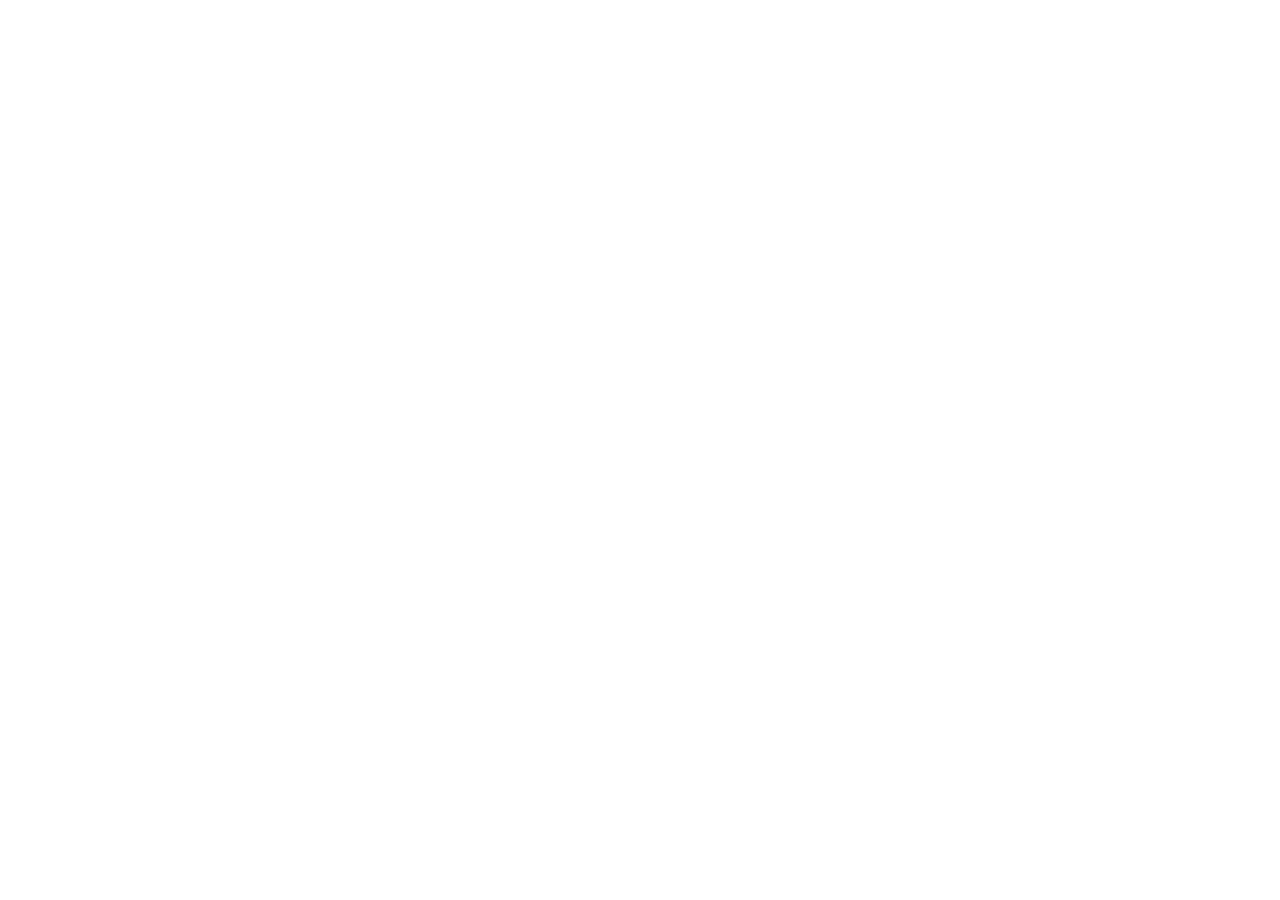
==== index.html @ c27d7984 "Initialize independent Site E repository with public page" ====
<!doctype html><html lang="ja"><head><meta charset="UTF-8"><meta name="viewport" content="width=device-width,initial-scale=1"><meta name="theme-color" content="#ffffff"><title>フレカ置き場 - 塩</title><link rel="stylesheet" href="assets/style.css?v=site-e-initial-20261123"></head><body data-page="view"><div id="app"></div><script src="assets/config.js?v=site-e-header-name-20261123"></script><script src="assets/core.js?v=site-e-initial-20261123"></script><script src="assets/view.js?v=site-e-initial-20261123"></script></body></html>
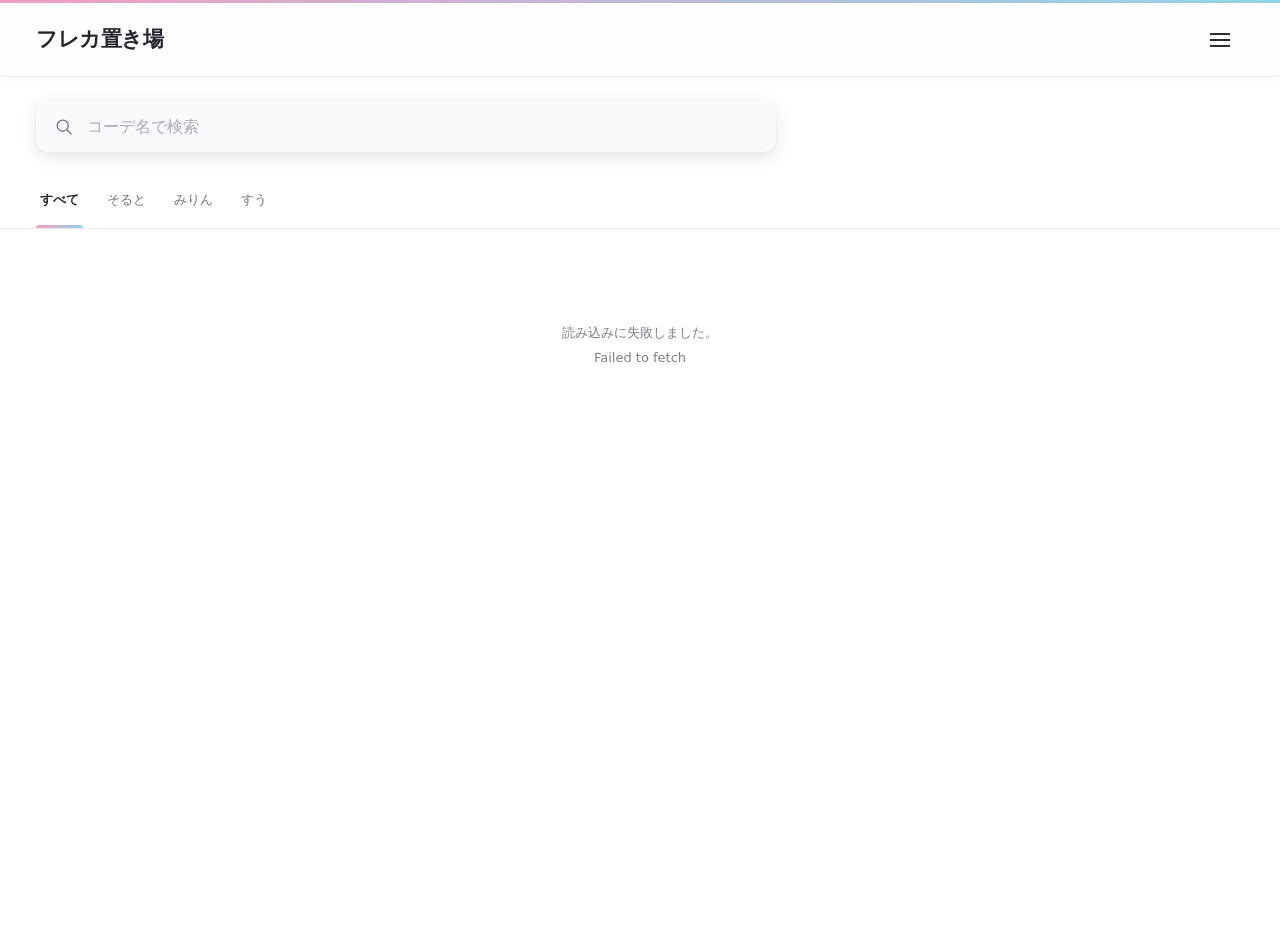
==== commit f632b8fc: "Refresh Site E shared image URL code on public page" ====
--- a/index.html
+++ b/index.html
@@ -1 +1 @@
-<!doctype html><html lang="ja"><head><meta charset="UTF-8"><meta name="viewport" content="width=device-width,initial-scale=1"><meta name="theme-color" content="#ffffff"><title>フレカ置き場 - 塩</title><link rel="stylesheet" href="assets/style.css?v=site-e-initial-20261123"></head><body data-page="view"><div id="app"></div><script src="assets/config.js?v=site-e-header-name-20261123"></script><script src="assets/core.js?v=site-e-initial-20261123"></script><script src="assets/view.js?v=site-e-initial-20261123"></script></body></html>+<!doctype html><html lang="ja"><head><meta charset="UTF-8"><meta name="viewport" content="width=device-width,initial-scale=1"><meta name="theme-color" content="#ffffff"><title>フレカ置き場 - 塩</title><link rel="stylesheet" href="assets/style.css?v=site-e-initial-20261123"></head><body data-page="view"><div id="app"></div><script src="assets/config.js?v=site-e-header-name-20261123"></script><script src="assets/core.js?v=site-e-drive-thumbnail-fix-20261123"></script><script src="assets/view.js?v=site-e-initial-20261123"></script></body></html>
--- a/assets/style.css
+++ b/assets/style.css
@@ -0,0 +1,975 @@
+/*
+ * Site D — 4.11B / Material-inspired minimal layout
+ * A alternative remains entirely separate as v4.10.
+ * The same JS, data contracts, page routes, and accessibility semantics are retained.
+ * Design principle: whitespace first, lines only when needed, accent only as state.
+ */
+@property --theme-color { syntax: '<color>'; inherits: true; initial-value: #eaa1bf; }
+:root {
+  --theme-background: #eaa1bf;
+  --old-theme-background: #eaa1bf;
+  --theme-color: #eaa1bf;
+  --theme-on: #171717;
+  --theme-soft: rgba(234,161,191,.13);
+  --theme-line: rgba(234,161,191,.35);
+  --txt: #25232b;
+  --muted: #77747f;
+  --quiet: #9895a0;
+  --line: #eeebf1;
+  --line-strong: #ddd9e2;
+  --bg: #faf9fc;
+  --surface: #ffffff;
+  --surface-soft: #f3f1f6;
+  --surface-active: #f0ecf5;
+  --danger: #b04452;
+  --radius-small: 8px;
+  --radius-medium: 12px;
+  --radius-dialog: 24px;
+  --ease: cubic-bezier(.2,.75,.25,1);
+}
+* { box-sizing: border-box; }
+html { scroll-behavior: smooth; }
+body {
+  margin: 0;
+  min-width: 320px;
+  background: var(--surface);
+  color: var(--txt);
+  font: 14px/1.6 'Noto Sans JP','Hiragino Kaku Gothic ProN', 'Yu Gothic', system-ui, sans-serif;
+  font-weight: 400;
+  -webkit-font-smoothing: antialiased;
+}
+body[data-page="view"] { padding-bottom: 32px; }
+button,input,textarea,select { font: inherit; }
+button { cursor: pointer; -webkit-tap-highlight-color: transparent; }
+button:disabled { opacity: .38; cursor: default; }
+button:focus-visible, input:focus-visible, select:focus-visible, textarea:focus-visible, a:focus-visible, .ownership-option:focus-within {
+  outline: 2px solid #6b5b81; outline-offset: 3px;
+}
+a { color: inherit; }
+svg { width: 20px; height: 20px; fill: none; stroke: currentColor; stroke-width: 1.7; stroke-linecap: round; stroke-linejoin: round; }
+.hidden { display: none !important; }
+#app { min-height: 100dvh; }
+
+/* 1 — Top app bar: flat surface, small dynamic theme rule (no decorations). */
+.app-header { position: sticky; top: 0; z-index: 30; background: var(--surface); }
+.title-bar { position: relative; isolation: isolate; background: var(--surface); color: var(--txt); }
+.title-bar::after { content: ''; position: absolute; top: 0; left: 0; right: 0; height: 4px; background: var(--theme-background); z-index: 1; }
+.title-bar::before { content:''; position:absolute; inset: 0 0 auto; height: 4px; z-index:2; pointer-events:none; background:var(--old-theme-background); opacity: 0; }
+.theme-changing .title-bar::before { animation: b-accent-crossfade 700ms ease both; }
+@keyframes b-accent-crossfade { from { opacity: 1; } to { opacity: 0; } }
+.header-inner { max-width: 1440px; min-height: 76px; margin: auto; padding: 12px 36px 9px; display: flex; align-items: center; justify-content: space-between; gap: 16px; }
+.app-title { font-size: 21px; font-weight: 700; letter-spacing: -.025em; color: #27232c; }
+.header-actions,.view-header-actions { display:flex; align-items:center; gap:14px; }
+.header-date { color:var(--muted); white-space:nowrap; font-size: 11px; letter-spacing: .02em; }
+.hamburger { width: 48px; height: 48px; display:flex; flex-direction:column; align-items:center; justify-content:center; gap:5px; border:0; background:transparent; color:#302c36; padding:9px; border-radius:24px; transition:background 180ms ease; }
+.hamburger:hover,.hamburger[aria-expanded="true"] { background:var(--surface-soft); }
+.hamburger span { width:21px; height:2px; display:block; background:currentColor; border-radius:3px; transition:transform 250ms var(--ease),opacity 180ms ease; }
+.hamburger[aria-expanded="true"] span:first-child { transform:translateY(7px) rotate(45deg); }
+.hamburger[aria-expanded="true"] span:nth-child(2) { opacity:0; }
+.hamburger[aria-expanded="true"] span:last-child { transform:translateY(-7px) rotate(-45deg); }
+
+/* 2 — Modal navigation sheet; keeps the exact original hamburger behaviors. */
+.menu-scrim { position:fixed; inset:0; z-index:79; background:rgba(22,18,30,.27); opacity:0; visibility:hidden; pointer-events:none; transition:opacity 300ms ease,visibility 0s linear 310ms; }
+.hamburger-panel { position:fixed; right:0; top:0; bottom:0; z-index:80; width:min(344px, calc(100vw - 36px)); display:flex; flex-direction:column; gap:2px; padding:108px 20px 32px; overflow-y:auto; background:var(--surface); box-shadow:-14px 0 55px rgba(34,27,47,.12); opacity:0; transform:translateX(28px); visibility:hidden; pointer-events:none; transition:opacity 260ms ease,transform 300ms var(--ease),visibility 0s linear 310ms; }
+.hamburger-panel::before { content:'メニュー'; position:absolute; top:42px; left:36px; font-size:21px; font-weight:700; letter-spacing:-.02em; }
+.hamburger-panel :is(a,button) { display:block; width:100%; border:0; border-radius:12px; padding:15px 18px; text-align:left; color:#433e49; font-size:14px; font-weight:500; background:transparent; text-decoration:none; transition:background-color 180ms ease; }
+.hamburger-panel :is(a,button):hover { background:#f3f1f6; }
+.hamburger-panel .selected { background:var(--theme-soft); font-weight:700; }
+/* Close control floats above the drawer, independent of the sliding sheet.
+   Its bounds are taken from the header hamburger at the moment of opening. */
+.drawer-close {
+  position: fixed;
+  z-index: 83;
+  display: grid;
+  place-items: center;
+  padding: 0;
+  border: 0;
+  border-radius: 50%;
+  background: transparent;
+  color: #302c36;
+  font-size: 28px;
+  font-weight: 300;
+  line-height: 1;
+  opacity: 0;
+  visibility: hidden;
+  pointer-events: none;
+  transform: scale(.92);
+  transition: opacity 180ms ease, transform 240ms var(--ease), visibility 0s linear 250ms, background-color 180ms ease;
+}
+.drawer-close.is-open {
+  opacity: 1;
+  visibility: visible;
+  pointer-events: auto;
+  transform: scale(1);
+  transition-delay: 0s;
+}
+.drawer-close:hover { background: var(--surface-soft); }
+.drawer-close:focus-visible { outline: 2px solid #6b5b81; outline-offset: -3px; }
+
+.hamburger-panel > a:first-of-type { border-bottom:1px solid var(--line); border-radius:0; margin-bottom:12px; padding-bottom:23px; }
+.hamburger-panel > a:first-of-type:hover { background:var(--surface-soft); border-radius:12px; }
+.menu-scrim.is-open,.hamburger-panel.is-open { opacity:1; visibility:visible; pointer-events:auto; transition-delay:0ms; }
+.hamburger-panel.is-open { transform:translateX(0); }
+
+/* 3 — Search and filters: whitespace, no decorated input borders. */
+.container { max-width:1440px; margin:0 auto; padding:24px 36px; }
+.search { max-width:740px; min-height:52px; display:flex; align-items:center; gap:14px; padding:0 18px; background:var(--surface-soft); border:0; border-radius:var(--radius-medium); box-shadow:none; transition:background 200ms ease,box-shadow 200ms ease; }
+.search:focus-within { background:#eeebf3; box-shadow:inset 0 -2px #777086; }
+.search svg { color:#777280; width:19px; height:19px; flex-shrink:0; }
+.search input { flex:1; min-width:0; padding:13px 0; background:transparent; color:var(--txt); border:0; outline:0; font-size:16px; }
+.search input::placeholder { color:#86818e; }
+.desktop-tabs { max-width:1440px; margin:auto; padding:0 36px; display:flex; align-items:stretch; gap:20px; overflow-x:auto; scrollbar-width:none; border-bottom:1px solid var(--line); }
+.desktop-tabs::-webkit-scrollbar { display:none; }
+.char-tab { position:relative; flex-shrink:0; white-space:nowrap; border:0; border-radius:0; background:transparent!important; padding:12px 4px 15px; min-height:52px; color:#77717e; font-size:13px; font-weight:500; transition:color 230ms ease; }
+.char-tab::after { content:''; position:absolute; left:0; right:0; height:3px; bottom:0; border-radius:3px 3px 0 0; background:var(--theme-background); transform:scaleX(0); transform-origin:center; transition:transform 280ms var(--ease); }
+.char-tab:hover { color:#34303b; }
+.char-tab.active { color:#292630; font-weight:700; }
+.char-tab.active::after { transform:scaleX(1); }
+
+/* 4 — Public gallery: image-led, not a grid of framed rectangles. */
+.card-grid { display:grid; grid-template-columns:repeat(2,minmax(0,1fr)); gap:26px 16px; align-items:start; }
+.freca-card { min-width:0; background:transparent; border:0; border-radius:0; box-shadow:none; overflow:visible; }
+.card-picture { background:#f2f0f5; aspect-ratio:59 / 86; overflow:hidden; border-radius:7px; display:flex; align-items:center; justify-content:center; cursor:zoom-in; transition:box-shadow 220ms ease; }
+.card-picture img { width:100%; height:100%; object-fit:cover; transition:transform 300ms var(--ease); }
+.freca-card:hover .card-picture { box-shadow:0 6px 18px rgba(36,29,43,.08); }
+.freca-card:hover .card-picture img { transform:scale(1.018); }
+.card-detail { padding:11px 2px 0; }
+.card-chara { color:#292530; font-size:13px; font-weight:650; line-height:1.45; }
+.card-code { color:#76717d; font-size:12px; line-height:1.55; margin-top:4px; overflow-wrap:anywhere; }
+.empty-image { display:flex; flex-direction:column; align-items:center; justify-content:center; gap:8px; color:#a29da9; }
+.empty-image span { font-size:26px; font-weight:300; }
+.empty-image small { font-size:12px; }
+.placeholder-panel { grid-column:1 / -1; text-align:center; padding:68px 12px; color:#817a88; font-size:13px; background:transparent; border:0; border-radius:0; box-shadow:none; line-height:1.9; }
+.pager { display:flex; justify-content:center; gap:6px; flex-wrap:wrap; margin:24px auto; }
+.pager button { width:42px; height:42px; border:0; border-radius:50%; background:transparent; color:#77717e; }
+.pager button:hover { background:#f0eef3; }
+.pager button.active { color:#242029; background:var(--theme-soft); font-weight:700; }
+.pager-ellipsis { display:grid; place-items:center; width:28px; color:#9a95a1; }
+.bottom-nav { display:none; }
+
+/* 5 — Forms and simple actions. The only filled actions are primary. */
+.btn { min-height:40px; padding:9px 16px; border:0; border-radius:22px; color:#544d5b; background:var(--surface-soft); font-size:12px; font-weight:600; transition:background 160ms ease,transform 160ms ease; }
+.btn:hover { background:#eae6ef; }
+.btn:active,.tiny-btn:active { transform:scale(.982); }
+.btn.primary { color:#28232e; background:var(--theme-soft); font-weight:700; }
+.btn.primary:hover { filter:brightness(.97); }
+.btn.danger,.tiny-btn.danger { color:var(--danger); }
+.tiny-btn { background:transparent; border:0; border-radius:18px; padding:7px 13px; font-size:12px; font-weight:500; color:#5c5663; transition:background 180ms ease, transform 180ms ease; }
+.tiny-btn:hover { background:var(--surface-soft); }
+.row { display:flex; align-items:center; flex-wrap:wrap; gap:8px; }
+.row.between { justify-content:space-between; }
+.note { margin:0; font-size:12px; line-height:1.8; color:var(--muted); font-weight:400; }
+.section-head { display:flex; align-items:center; justify-content:space-between; gap:16px; margin:6px 0 20px; }
+.section-head h2 { margin:0; color:#292531; font-size:22px; font-weight:700; letter-spacing:-.035em; line-height:1.35; }
+.section-head h2 small { font-size:12px; font-weight:400; margin-left:8px; letter-spacing:0; }
+
+/* 6 — Auth: compact neutral form, only one elevated functional surface. */
+.auth-screen { min-height:100dvh; display:grid; place-items:center; padding:32px 16px; background:var(--bg); }
+.login-panel { width:min(440px,100%); padding:40px; background:#fff; border:0; border-radius:24px; box-shadow:0 14px 40px rgba(36,30,45,.06); }
+.login-panel h1 { margin:0 0 12px; font-size:24px; letter-spacing:-.035em; }
+.login-panel form { margin-top:24px; }
+.login-panel .btn { margin-top:4px; min-height:44px; }
+.login-panel > .note:last-child { margin-top:22px; }
+.login-panel a { color:#4c4359; text-underline-offset:4px; }
+.login-panel .password-control{display:block;position:relative;width:100%;}
+.login-panel .password-control input{padding-right:58px;}
+.login-panel .password-peek{position:absolute;top:0;right:0;bottom:0;width:52px;display:grid;place-items:center;border:0;border-radius:0 10px 10px 0;background:transparent;color:#77717e;cursor:pointer;touch-action:none;-webkit-user-select:none;user-select:none;padding:0;}
+.login-panel .password-peek[aria-pressed="true"]{color:#28252e;}
+.login-panel .password-peek:focus-visible{outline:2px solid #777086;outline-offset:-3px;}
+.field { display:grid; gap:8px; margin:18px 0; font-size:12px; font-weight:650; color:#5d5865; }
+.field input,.field select,.field textarea { width:100%; min-height:48px; border:0; border-radius:10px; background:var(--surface-soft); color:#28252e; padding:12px 14px; font-size:16px; outline:0; }
+.field textarea { min-height:100px; resize:vertical; line-height:1.7; }
+.field input:focus,.field select:focus,.field textarea:focus { box-shadow:inset 0 -2px #777086; }
+
+/* 7 — Edit dashboard, understated hierarchy and flat item rows. */
+.admin-shell { width:min(100%,1320px); margin:0 auto; padding:36px 38px 90px; }
+.animated-content { animation:b-content-fade 230ms ease both; }
+@keyframes b-content-fade { from { opacity:.7; transform:translateY(5px); } to { opacity:1; transform:translateY(0); } }
+.admin-shell .search { margin-bottom:16px; max-width:740px; }
+.sub-tabs { display:flex; width:fit-content; align-items:center; gap:26px; margin:0 0 36px; border-bottom:1px solid var(--line-strong); }
+.sub-tab { position:relative; border:0; border-radius:0; color:#77717e; background:transparent; padding:10px 0 14px; min-height:44px; font-size:14px; font-weight:500; }
+.sub-tab.active { color:#2b2731; font-weight:700; }
+.sub-tab.active::after { content:''; position:absolute; height:3px; bottom:-1px; left:0; right:0; border-radius:3px; background:var(--theme-background); }
+.character-filter { display:flex; align-items:center; gap:10px; width:100%; margin:14px 0 26px; min-height:44px; }
+.filter-all { flex:0 0 auto; min-width:60px; }
+.filter-scroll { display:flex; gap:4px; flex:1; min-width:0; overflow-x:auto; scrollbar-width:none; padding:0; overscroll-behavior-inline:contain; }
+.filter-scroll::-webkit-scrollbar { display:none; }
+.filter-pill { position:relative; flex:0 0 auto; border:0; background:transparent; color:#706a77; padding:10px 16px; border-radius:24px; min-height:42px; white-space:nowrap; font-size:12px; font-weight:500; transition:background-color 200ms ease, color 200ms ease; }
+.filter-pill.active { background:var(--item-soft); color:#25222c; font-weight:700; }
+.filter-pill:hover { background:#f3f1f6; }
+.admin-card-grid { display:grid; grid-template-columns:repeat(2,minmax(0,1fr)); gap:28px 18px; margin-top:28px; }
+.admin-card { min-width:0; background:transparent; border:0; border-radius:0; box-shadow:none; overflow:visible; }
+.admin-image { display:grid; place-items:center; height:190px; background:#f1eff4; border-radius:7px; cursor:zoom-in; overflow:hidden; }
+.admin-image img { width:100%; height:100%; object-fit:cover; }
+.admin-card-body { padding:13px 2px; }
+.admin-title { font-size:14px; font-weight:650; overflow-wrap:anywhere; }
+.admin-sub { font-size:12px; color:var(--muted); margin:4px 0 8px; }
+
+/* 8 — Ownership: one row per outfit, chips only for printed characters. */
+.owned-grid { display:grid; grid-template-columns:repeat(1,minmax(0,1fr)); gap:0; margin-top:22px; }
+.owned-card { padding:20px 1px 21px; border:0; border-radius:0; border-bottom:1px solid var(--line); background:transparent; box-shadow:none; }
+.owned-card strong { font-size:15px; font-weight:650; }
+.owned-card > .note { margin-top:2px; }
+.chip-row { display:flex; flex-wrap:wrap; gap:8px; margin:13px 0 4px; }
+.chip { display:inline-flex; align-items:center; gap:4px; padding:4px 12px; background:var(--item-soft); color:#3c3743; border:0; border-radius:19px; font-size:11px; font-weight:500; }
+.owned-card .row { margin-top:12px; }
+
+/* 9 — Print plans: section label and hairline separators instead of panels. */
+.plan-heading { margin:42px 0 16px; font-size:20px; font-weight:700; letter-spacing:-.03em; }
+.plan-set { margin:0 0 30px; background:transparent; border:0; border-radius:0; box-shadow:none; overflow:visible; }
+.plan-set-head { display:flex; justify-content:flex-start; padding:12px 1px 10px; background:transparent; color:#77717d; border-bottom:1px solid var(--line-strong); font-size:12px; font-weight:600; }
+.plan-item { display:flex; align-items:center; gap:14px; padding:16px 1px; min-width:0; border-bottom:1px solid var(--line); }
+.plan-item input[type=checkbox] { flex:0 0 auto; width:19px; height:19px; accent-color:#655d70; cursor:pointer; }
+.plan-content { min-width:0; flex:1; overflow:hidden; }
+.plan-item .name { color:#33303b; font-weight:600; font-size:14px; overflow:hidden; text-overflow:ellipsis; white-space:nowrap; }
+
+.plan-note { font-size:12px; margin-top:3px; color:#898590; line-height:1.5; white-space:nowrap; overflow:hidden; text-overflow:ellipsis; }
+.plan-actions { flex:0 0 auto; display:flex; align-items:center; gap:0; flex-wrap:nowrap; }
+.plan-actions .tiny-btn { font-size:11px; padding:8px 11px; min-width:40px; }
+@keyframes b-check-pop { 0%{transform:scale(.85)} 65%{transform:scale(1.09)} 100%{transform:scale(1)} }
+.plan-item.just-checked input[type=checkbox] { animation:b-check-pop 200ms ease-out; }
+
+/* 10 — Color settings: flat editable rows with an intentional preview swatch. */
+.color-grid { display:grid; grid-template-columns:repeat(1,minmax(0,1fr)); gap:0 36px; margin-top:18px; }
+.color-card { border:0; border-radius:0; border-bottom:1px solid var(--line); background:transparent; padding:22px 0 23px; display:grid; gap:12px; }
+.color-card > strong { font-size:15px; font-weight:650; }
+.color-mode { display:flex; gap:22px; flex-wrap:wrap; }
+.color-mode label { display:inline-flex; align-items:center; gap:7px; font-size:12px; color:#696373; cursor:pointer; }
+.color-mode input { accent-color:#665c77; }
+.color-control { display:flex; align-items:center; gap:14px; }
+.color-control input[type=color] { width:44px; height:44px; border:0; background:none; padding:0; cursor:pointer; }
+.color-control input[type=text] { flex:1; width:100%; min-width:0; border:0; border-radius:10px; background:var(--surface-soft); padding:12px 14px; font-size:14px; text-transform:uppercase; }
+.color-sample { width:100%; min-height:43px; display:grid; place-items:center; background:var(--sample); color:var(--sample-on); font-weight:600; font-size:12px; border-radius:6px; }
+
+/* 11 — Ownership multiple-selection dialog. */
+.owned-select-caption { display:flex; justify-content:space-between; gap:14px; color:#4b4651; font-size:13px; margin:22px 0 10px; }
+.owned-select-caption > span { color:var(--muted); font-size:11px; }
+.ownership-options { display:grid; grid-template-columns:repeat(3,minmax(0,1fr)); gap:8px; }
+.ownership-option { display:flex; justify-content:center; align-items:center; gap:5px; cursor:pointer; background:#f4f2f7; color:#6b6572; border:0; border-radius:11px; min-height:44px; padding:8px 4px; font-size:12px; transition:background-color 180ms ease; white-space:nowrap; }
+.ownership-option.chosen { background:var(--item-soft); color:#302b35; font-weight:700; }
+.ownership-option input { position:absolute; width:1px; height:1px; opacity:0; pointer-events:none; }
+.ownership-option .tick { visibility:hidden; }
+.ownership-option.chosen .tick { visibility:visible; }
+
+/* 12 — Modal/dialog surfaces are purposefully elevated (not a layout grid). */
+.overlay,.dialog-shade { position:fixed; inset:0; z-index:70; background:rgba(27,23,34,.5); display:grid; place-items:center; padding:20px; animation:b-overlay-in 180ms ease both; }
+.overlay { z-index:60; }
+.overlay img { max-width:min(520px,92vw); max-height:87vh; object-fit:contain; border-radius:8px; box-shadow:0 18px 60px rgba(20,14,30,.2); }
+.overlay-close { position:fixed; right:25px; top:20px; width:44px; height:44px; border:0; background:white; color:#4c4554; border-radius:50%; font-size:24px; }
+.dialog { background:#fff; width:min(520px,100%); max-height:90dvh; overflow-y:auto; padding:26px 30px 30px; border:0; border-radius:var(--radius-dialog); box-shadow:0 24px 90px rgba(28,23,34,.19); animation:b-dialog-in 250ms var(--ease) both; }
+.dialog h2 { font-size:20px; font-weight:700; margin:0; }
+.dialog-actions { display:flex; justify-content:flex-end; gap:10px; margin-top:28px; }
+.preview { width:100%; min-height:148px; display:grid; place-items:center; background:var(--surface-soft); border:0; border-radius:9px; overflow:hidden; font-size:12px; color:#827d89; }
+.preview img { width:auto; height:148px; max-width:100%; object-fit:contain; }
+@keyframes b-overlay-in { from{opacity:0} to{opacity:1} }
+@keyframes b-dialog-in { from{opacity:0;transform:translateY(10px) scale(.99)} to{opacity:1;transform:translateY(0) scale(1)} }
+.toast { position:fixed; z-index:110; left:50%; bottom:26px; transform:translateX(-50%); padding:12px 20px; background:#353039; color:white; border-radius:24px; font-size:12px; opacity:0; pointer-events:none; transition:opacity 200ms ease; box-shadow:0 7px 25px rgba(25,22,29,.15); }
+.toast.show { opacity:1; }
+
+/* Responsive columns and rhythm */
+@media(min-width:700px) {
+  .card-grid { grid-template-columns:repeat(4,minmax(0,1fr)); gap:30px 20px; }
+  .admin-card-grid { grid-template-columns:repeat(3,minmax(0,1fr)); gap:30px 22px; }
+  .owned-grid { grid-template-columns:repeat(2,minmax(0,1fr)); column-gap:42px; }
+  .color-grid { grid-template-columns:repeat(2,minmax(0,1fr)); }
+}
+@media(min-width:1100px) {
+  .card-grid { grid-template-columns:repeat(5,minmax(0,1fr)); gap:36px 24px; }
+  .admin-card-grid { grid-template-columns:repeat(4,minmax(0,1fr)); }
+}
+@media(min-width:1400px) { .card-grid { grid-template-columns:repeat(6,minmax(0,1fr)); } }
+
+@media(max-width:699px) {
+  body[data-page="view"] { padding-bottom:90px; }
+  .header-inner { min-height:66px; padding:9px 16px 6px; }
+  .app-title { font-size:17px; }
+  .header-date { font-size:10px; }
+  .header-actions,.view-header-actions { gap:5px; }
+  .hamburger { width:44px; height:44px; }
+  .container { padding:18px 16px; }
+  .desktop-tabs { display:none; }
+  .card-grid { grid-template-columns:repeat(2,minmax(0,1fr)); gap:24px 12px; }
+  .card-picture { border-radius:5px; }
+  .card-detail { padding:9px 1px 0; }
+  .card-chara { font-size:12px; }
+  .card-code { font-size:11px; }
+  .bottom-nav { display:block; position:fixed; left:0; right:0; bottom:0; z-index:40; height:77px; background:var(--surface); box-shadow:0 -3px 22px rgba(30,26,37,.07); }
+  .bottom-nav-inner { display:flex; align-items:center; gap:10px; width:100%; height:100%; padding:0 12px; }
+  .bottom-all { display:flex; align-items:center; justify-content:center; flex:0 0 58px; padding:10px 4px; border:0; background:transparent; border-radius:17px; font-size:11px; color:#736e7a; min-height:42px; }
+  .bottom-all.active { background:var(--item-soft); color:#302b35; font-weight:700; }
+  .nav-scroller { display:block; flex:1; min-width:0; height:100%; overflow-x:auto; scroll-snap-type:x mandatory; scrollbar-width:none; }
+  .nav-scroller::-webkit-scrollbar { display:none; }
+  .nav-track { display:flex; width:100%; height:100%; }
+  .nav-slide { flex:0 0 100%; width:100%; height:100%; display:flex; align-items:center; gap:2px; padding:0; scroll-snap-align:start; }
+  .bottom-char { flex:1 1 0; width:0; min-width:0; min-height:42px; display:grid; place-items:center; padding:10px 1px; border:0; border-radius:17px; background:transparent; color:#746f7c; font-size:11px; transition:background 260ms ease; }
+  .bottom-char.active { background:var(--item-soft); color:#292531; font-weight:700; }
+  .bottom-char:not(.active):active,.bottom-all:not(.active):active { background:var(--surface-soft); }
+  .admin-shell { padding:26px 16px 72px; }
+  .section-head { margin:2px 0 20px; }
+  .section-head h2 { font-size:18px; }
+  .section-head .btn { padding:9px 13px; font-size:11px; min-height:39px; }
+  .sub-tabs { gap:26px; margin-bottom:28px; }
+  .character-filter { gap:5px; margin:10px 0 23px; }
+  .filter-pill { padding:10px 13px; }
+  .admin-card-grid { gap:25px 14px; }
+  .admin-image { height:160px; }
+  .admin-card-body { padding:10px 0; }
+  .owned-card { padding:20px 0; }
+  .plan-heading { font-size:18px; margin:36px 0 14px; }
+  .plan-item { gap:9px; padding:14px 0; }
+  .plan-actions { gap:0; }
+  .plan-actions .tiny-btn { min-width:34px; padding:7px 7px; font-size:11px; }
+  .dialog { padding:22px 20px 25px; border-radius:20px; }
+  .color-grid { grid-template-columns:1fr; }
+  .hamburger-panel { width:min(340px,calc(100vw - 32px)); }
+}
+@media(prefers-reduced-motion:reduce) {
+  *,*::before,*::after { scroll-behavior:auto!important; animation-duration:.001ms!important; transition-duration:.001ms!important; }
+}
+
+
+/* ======================================================================
+   SITE D 4.11D — design D: B's structural minimalism + C's glass & motion
+   No JS or backend contracts changed. Keep as an independent CSS variant.
+   Glass belongs to navigation and temporary overlays, NOT content cards.
+   ====================================================================== */
+:root {
+  --d-spring: cubic-bezier(.22,1,.36,1);
+  --d-glass: rgba(254,253,255,.84);
+  --d-solid: #fff;
+  --d-glass-stroke: rgba(255,255,255,.72);
+}
+/* B-like flat page, with C-like luminous/frosted top navigation. */
+body { background:#fff; }
+.app-header {
+  background:transparent;
+  isolation:isolate;
+}
+.title-bar {
+  background:var(--d-glass);
+  -webkit-backdrop-filter:blur(24px) saturate(1.4);
+  backdrop-filter:blur(24px) saturate(1.4);
+  box-shadow:0 1px 0 rgba(61,52,72,.065), 0 3px 18px rgba(50,36,59,.025);
+}
+/* Keep B's narrow accent rather than C's full tinted block. */
+.title-bar::after,.title-bar::before { height:3px; }
+.app-title { letter-spacing:-.02em; }
+.hamburger,
+.hamburger span { transition-duration:260ms; transition-timing-function:var(--d-spring); }
+.hamburger:hover { background:rgba(235,231,240,.55); }
+.hamburger:active { transform:scale(.94); }
+/* C-inspired glass navigation sheet, still in B's right drawer geometry.
+   Position of close X is set from the hamburger's actual rect by B.1 JS. */
+.menu-scrim {
+  background:rgba(28,23,35,.21);
+  -webkit-backdrop-filter:blur(0px);
+  backdrop-filter:blur(0px);
+  transition:opacity 380ms ease,backdrop-filter 380ms ease,
+             -webkit-backdrop-filter 380ms ease,visibility 0s linear 410ms;
+}
+.menu-scrim.is-open {
+  -webkit-backdrop-filter:blur(4px);
+  backdrop-filter:blur(4px);
+  transition-delay:0s;
+}
+.hamburger-panel {
+  background:rgba(251,250,254,.94);
+  border-left:1px solid var(--d-glass-stroke);
+  -webkit-backdrop-filter:blur(34px) saturate(1.45);
+  backdrop-filter:blur(34px) saturate(1.45);
+  box-shadow:-18px 0 65px rgba(38,29,48,.14),inset 1px 0 rgba(255,255,255,.7);
+  transform:translate3d(32px,0,0) scale(.992);
+  transform-origin:right center;
+  filter:blur(3px);
+  transition:opacity 320ms ease,transform 410ms var(--d-spring),filter 320ms ease,visibility 0s linear 425ms;
+}
+.hamburger-panel.is-open {
+  transform:translate3d(0,0,0) scale(1);
+  filter:blur(0px);
+}
+.hamburger-panel :is(a,button) {
+  transition:background-color 200ms ease,color 190ms ease,transform 240ms var(--d-spring);
+}
+.hamburger-panel :is(a,button):hover {
+  background:rgba(231,228,238,.7);
+  transform:translateX(2px);
+}
+.drawer-close {
+  transition:opacity 220ms ease,transform 290ms var(--d-spring),visibility 0s linear 330ms,background-color 200ms ease;
+}
+.drawer-close.is-open { transition-delay:0s; }
+.drawer-close:hover { background:rgba(236,233,242,.82); }
+/* Keep B's no-outline search field, give it restrained C-like tactility. */
+.search {
+  background:rgba(243,241,246,.94);
+  transition:background-color 230ms ease,box-shadow 250ms ease,transform 250ms var(--d-spring);
+}
+.search:focus-within {
+  background:rgba(241,238,246,.98);
+  box-shadow:inset 0 -2px rgba(109,94,128,.55), 0 3px 15px rgba(45,36,54,.04);
+}
+/* Tabs stay understated B-style, but transitions feel more fluid. */
+.char-tab { transition:color 320ms ease; }
+.char-tab::after { transition:transform 390ms var(--d-spring); }
+.filter-pill,.bottom-char,.bottom-all {
+  transition:background-color 400ms var(--d-spring),color 260ms ease,transform 210ms var(--d-spring);
+}
+/* Gallery remains visually identical in structure to B. Card entrance is C-like. */
+@keyframes d-card-enter {
+  from { opacity:0; transform:translate3d(0,9px,0) scale(.994); }
+  to   { opacity:1; transform:translate3d(0,0,0) scale(1); }
+}
+.animated-grid .freca-card {
+  animation:d-card-enter 360ms var(--d-spring) both;
+  animation-delay:var(--stagger,0ms);
+}
+.card-picture { transition:box-shadow 280ms ease,transform 380ms var(--d-spring); }
+.card-picture img { transition:transform 450ms var(--d-spring); }
+@media (hover:hover) {
+  .freca-card:hover .card-picture { transform:translateY(-2px); }
+  .filter-pill:hover:not(.active) { background:#f1eff5; }
+  .btn:hover,.tiny-btn:hover { transform:translateY(-1px); }
+}
+/* C-like responsive gestures for actions. No excessive bounce. */
+.btn,.tiny-btn,.pager button,.sub-tab {
+  transition:background-color 220ms ease,color 220ms ease,transform 210ms var(--d-spring),box-shadow 220ms ease;
+}
+.btn:active,.tiny-btn:active,.pager button:active,.sub-tab:active { transform:scale(.97); }
+.animated-content { animation:d-content-enter 320ms var(--d-spring) both; }
+@keyframes d-content-enter {
+  from { opacity:.45; transform:translateY(9px); }
+  to { opacity:1; transform:translateY(0); }
+}
+.plan-item.just-checked input[type=checkbox] { animation:d-check-pop 240ms var(--d-spring); }
+@keyframes d-check-pop { 0%{transform:scale(.84)} 65%{transform:scale(1.07)} 100%{transform:scale(1)} }
+/* Temporary controls are glass; content rows/cards stay B-flat. */
+.dialog-shade,.overlay {
+  background:rgba(26,22,35,.42);
+  -webkit-backdrop-filter:blur(6px);
+  backdrop-filter:blur(6px);
+  animation:d-scrim-enter 230ms ease-out both;
+}
+.dialog {
+  background:rgba(253,252,255,.96);
+  border:1px solid rgba(255,255,255,.88);
+  border-radius:21px;
+  box-shadow:0 26px 80px rgba(27,22,35,.18);
+  -webkit-backdrop-filter:blur(30px) saturate(1.3);
+  backdrop-filter:blur(30px) saturate(1.3);
+  animation:d-dialog-enter 320ms var(--d-spring) both;
+}
+@keyframes d-scrim-enter { from { opacity:0; } to { opacity:1; } }
+@keyframes d-dialog-enter {
+  from { opacity:0; transform:translateY(12px) scale(.985); }
+  to { opacity:1; transform:translateY(0) scale(1); }
+}
+.overlay-close { background:rgba(255,255,255,.91); -webkit-backdrop-filter:blur(16px);backdrop-filter:blur(16px); }
+/* Mobile: glass navigation bar across full width, not a floating capsule.
+   Preserves B's single horizontal row and the 4-group slide interaction. */
+@media(max-width:699px){
+  .bottom-nav {
+    background:rgba(253,252,255,.81);
+    border-top:1px solid rgba(255,255,255,.86);
+    -webkit-backdrop-filter:blur(27px) saturate(1.5);
+    backdrop-filter:blur(27px) saturate(1.5);
+    box-shadow:0 -5px 28px rgba(36,28,47,.09), inset 0 1px 0 rgba(255,255,255,.74);
+    padding-bottom:env(safe-area-inset-bottom,0px);
+    height:calc(77px + env(safe-area-inset-bottom,0px));
+  }
+  body[data-page="view"] { padding-bottom:calc(100px + env(safe-area-inset-bottom,0px)); }
+  .bottom-nav-inner { height:77px; }
+  .hamburger-panel { background:rgba(251,250,254,.96); }
+  .plan-actions .tiny-btn { min-height:42px; }
+}
+/* No blur in constrained environments and honor system accessibility. */
+@supports not ((backdrop-filter:blur(3px)) or (-webkit-backdrop-filter:blur(3px))){
+  .title-bar,.hamburger-panel,.bottom-nav,.dialog{background:var(--d-solid);}
+  .menu-scrim,.dialog-shade,.overlay{background:rgba(28,23,35,.35);}
+}
+@media(prefers-reduced-transparency:reduce){
+  .title-bar,.hamburger-panel,.bottom-nav,.dialog{
+    background:#fff!important;-webkit-backdrop-filter:none!important;backdrop-filter:none!important;
+  }
+  .menu-scrim,.dialog-shade,.overlay{-webkit-backdrop-filter:none!important;backdrop-filter:none!important;}
+}
+@media(prefers-contrast:more){
+  .title-bar,.bottom-nav{background:#fff;border-color:#a19baa;}
+  .hamburger-panel{background:#fff;}
+}
+@media(prefers-reduced-motion:reduce){
+  .hamburger-panel,.menu-scrim,.drawer-close,.animated-grid .freca-card,.animated-content,.dialog,.overlay,.dialog-shade,
+  .plan-item.just-checked input[type=checkbox]{animation:none!important;transition:none!important;filter:none!important;}
+  .hamburger-panel{transform:translateX(0)!important;}
+}
+
+/* Site D v4.11D.1 — compact data-entry forms and understated contrast */
+.search input::placeholder,.field input::placeholder,.field textarea::placeholder,
+.upload-fields input::placeholder,.card-upload-url input::placeholder{color:#ada8b4;opacity:1}
+.ownership-option.chosen{background:var(--item-soft);box-shadow:inset 0 0 0 1px var(--item-line);font-weight:700}
+.filter-pill.active,.bottom-char.active,.bottom-all.active{background:var(--item-soft);box-shadow:inset 0 0 0 1px var(--item-line)}
+.dialog-heading{margin-bottom:24px;align-items:center}
+.dialog-x{display:grid;place-items:center;flex-shrink:0;width:40px;height:40px;border:0;border-radius:50%;background:transparent;color:#4c4754;font-size:25px;font-weight:300;line-height:1;transition:background .2s ease,transform .2s ease}
+.dialog-x:hover{background:rgba(78,65,88,.08)}.dialog-x:active{transform:scale(.96)}
+.ownership-dialog .field{margin:12px 0 20px}
+.ownership-options{margin:14px 0 12px;gap:8px}
+.dialog-actions{margin-top:24px}
+/* Select files in an intentional drop area; one editable costume name per preview. */
+.card-entry-dialog{width:min(620px,100%)}
+.card-upload-zone{display:flex;flex-direction:column;gap:6px;align-items:center;justify-content:center;min-height:124px;background:rgba(243,240,248,.75);border:1px dashed #d9d4e0;border-radius:15px;color:#595263;cursor:pointer;transition:background .18s ease,border-color .18s ease}
+.card-upload-zone:hover,.card-upload-zone.dragging,.card-upload-zone:focus-visible{background:#ebe6f2;border-color:#b8adca;outline-offset:2px}
+.card-upload-zone.upload-busy{opacity:.7;pointer-events:none}
+.upload-symbol{font-size:22px;font-weight:300;line-height:1}.card-upload-zone strong{font-size:13px;font-weight:600}.upload-hint{color:#9b94a2;font-size:11px}
+.card-upload-url{display:flex;align-items:center;gap:10px;margin-top:10px}
+.card-upload-url input{flex:1;min-width:0;padding:12px 14px;border:0;background:var(--surface-soft);border-radius:10px;font-size:14px}
+.upload-entries{display:grid;gap:0;margin-top:18px}
+.upload-entry{display:flex;align-items:center;gap:12px;min-width:0;padding:14px 0;border-bottom:1px solid var(--line)}
+.upload-thumb{flex:0 0 76px;width:76px;height:88px;background:#f3f1f6;display:grid;place-items:center;overflow:hidden;border-radius:9px;color:#aaa3af;font-size:11px}
+.upload-thumb img{width:100%;height:100%;object-fit:contain}
+.upload-fields{display:grid;grid-template-columns:1fr;gap:7px;flex:1;min-width:0}
+.upload-fields :is(input,select){width:100%;min-width:0;height:39px;padding:8px 11px;border:0;background:#f6f4f8;border-radius:8px;font-size:14px;color:#302a35}
+.upload-remove{flex:0 0 32px;width:32px;height:32px;border:0;background:transparent;color:#756b7a;font-size:20px;border-radius:50%}.upload-remove:hover{background:#eeebf3}
+.add-entry-link{margin-top:16px;padding:10px 0;background:none;border:0;color:#71657c;font-size:12px;font-weight:600;text-align:left}
+.add-entry-link:hover{text-decoration:underline;text-underline-offset:4px}
+@media(max-width:699px){.card-entry-dialog{padding:22px 18px}.card-upload-zone{min-height:105px}.upload-entry{gap:9px}.upload-thumb{flex-basis:65px;width:65px;height:78px}.upload-fields :is(input,select){font-size:16px}.dialog-x{width:42px;height:42px}}
+
+/* v4.11D.2 — ownership heading removal, compact count and close X */
+.ownership-dialog { position:relative; padding-top:40px; }
+.ownership-dialog > .dialog-x { position:absolute; top:10px; right:14px; z-index:1; }
+.ownership-count { margin:6px 0 0; font-size:11px; }
+
+
+/* ===== v4.11D.3: requested mobile navigation and consistent search only ===== */
+/* One shared search-field size, icon alignment, and left edge across pages. */
+body[data-page="view"] .container > .search,
+body[data-page="edit"] .admin-shell .search {
+  display:flex;
+  width:100%;
+  max-width:740px;
+  min-height:52px;
+  height:52px;
+  padding:0 18px;
+  border-radius:var(--radius-medium);
+  align-items:center;
+  gap:14px;
+  box-sizing:border-box;
+}
+body[data-page="view"] .container > .search input,
+body[data-page="edit"] .admin-shell .search input {
+  min-height:0;
+  height:100%;
+  padding:0;
+  line-height:normal;
+}
+/* Desktop uses differently sized page wrappers; align search fields without
+   moving the surrounding content or changing the layout of either page. */
+@media (min-width:700px) {
+  body[data-page="edit"] .admin-shell .search {
+    width:min(740px, calc(100vw - 72px));
+    max-width:none;
+    margin-left:0;
+  }
+}
+@media (max-width:699px) {
+  /* Each character owns one thin color strip; no full-width strip. */
+  /* Every group has FOUR equal-width slots, even groups of three or two. */
+  body[data-page="view"] .nav-slide {
+    justify-content:flex-start;
+  }
+  body[data-page="view"] .bottom-char {
+    flex:0 0 calc((100% - 6px) / 4);
+    width:calc((100% - 6px) / 4);
+    min-width:0;
+  }
+  /* The four character slots keep equal widths, including the two-person group.
+     Only the bottom edge receives color; nothing is pill-shaped. */
+  body[data-page="view"] .bottom-all,
+  body[data-page="view"] .bottom-char {
+    position:relative;
+    align-self:stretch;
+    height:100%;
+    background:transparent !important;
+    border:0 !important;
+    border-radius:0 !important;
+    box-shadow:none !important;
+  }
+  body[data-page="view"] .bottom-all.active,
+  body[data-page="view"] .bottom-char.active {
+    background:transparent !important;
+    box-shadow:none !important;
+  }
+  body[data-page="view"] .bottom-all::after,
+  body[data-page="view"] .bottom-char::after {
+    content:"";
+    position:absolute;
+    left:3px;
+    right:3px;
+    bottom:0;
+    height:3px;
+    background:var(--item-background,var(--item-color));
+    pointer-events:none;
+  }
+}
+
+
+/* Site D v4.11D.6 — only menu-line consistency and sticky, floating search. */
+:root { --search-sticky-top: 76px; }
+/* The three strokes keep exactly the same thickness, including flex layout. */
+.hamburger span {
+  box-sizing: border-box;
+  flex: 0 0 2px;
+  height: 2px;
+  min-height: 2px;
+  width: 21px;
+  border-radius: 1px;
+}
+/* Viewer: the search wrapper is a sibling of the rest of the content so that
+   sticky positioning is not constrained to a search-only parent. */
+body[data-page="view"] .search-dock {
+  position: sticky;
+  top: var(--search-sticky-top);
+  z-index: 29;
+  background: rgba(255,255,255,.91);
+  -webkit-backdrop-filter: blur(12px);
+  backdrop-filter: blur(12px);
+}
+/* Admin: search fields are inside the same content container as their results. */
+body[data-page="edit"] .admin-shell .search {
+  position: sticky;
+  top: calc(var(--search-sticky-top) + 12px);
+  z-index: 29;
+}
+/* A subtle elevation, without changing width, height, margins or typography. */
+body[data-page="view"] .search-dock > .search,
+body[data-page="edit"] .admin-shell .search {
+  background: rgb(250,249,252);
+  box-shadow: 0 5px 18px rgba(39,32,49,.11), 0 1px 3px rgba(39,32,49,.035);
+  transition: background 230ms ease, box-shadow 230ms ease;
+}
+body[data-page="view"] .search-dock > .search:focus-within,
+body[data-page="edit"] .admin-shell .search:focus-within {
+  background: rgb(250,248,253);
+  box-shadow: 0 7px 22px rgba(39,32,49,.13), inset 0 -2px #777086;
+}
+@media (max-width: 699px) {
+  :root { --search-sticky-top: 66px; }
+}
+@media (prefers-reduced-transparency: reduce) {
+  body[data-page="view"] .search-dock { background:#fff; -webkit-backdrop-filter:none; backdrop-filter:none; }
+}
+
+/* Site D v4.11D.7 — requested changes only */
+/* Use identical SVG rectangles for all three menu strokes. */
+.hamburger .hamburger-lines {width:24px;height:24px;display:block;flex:none;stroke:none;fill:currentColor;}
+.hamburger .hamburger-lines rect {fill:currentColor;stroke:none;}
+ /* The X occupies the same spot as the hamburger; hide the underlying three bars while open. */
+.hamburger[aria-expanded="true"] .hamburger-lines {opacity:0;visibility:hidden;}
+/* Single image per outfit, aligned to the left of the existing ownership detail. */
+.owned-card-layout {display:flex;align-items:flex-start;gap:14px;min-width:0;}
+.owned-info {flex:1;min-width:0;}
+.owned-thumb {flex:0 0 62px;width:62px;height:92px;display:flex;align-items:center;justify-content:center;background:#f5f4f7;border-radius:5px;overflow:hidden;color:#aaa5af;font-size:10px;}
+.owned-thumb[role="button"] {cursor:zoom-in;}
+.owned-thumb img {height:100%;width:100%;object-fit:contain;}
+.ownership-image-picker {display:flex;align-items:center;gap:14px;margin:12px 0 20px;}
+.ownership-image-preview {flex:0 0 64px;width:64px;height:96px;background:#f5f4f7;border-radius:5px;display:grid;place-items:center;overflow:hidden;color:#aaa5af;font-size:10px;}
+.ownership-image-preview img {width:100%;height:100%;object-fit:contain;}
+.ownership-image-actions {display:flex;align-items:flex-start;gap:10px;flex-wrap:wrap;}
+.ownership-file-label {cursor:pointer;display:inline-flex;align-items:center;}
+.ownership-file-label input {display:none;}
+@media (max-width:699px){.owned-card-layout{gap:12px}.owned-thumb{flex-basis:56px;width:56px;height:84px}}
+
+/* D.8: Ownership image uses its native proportions; no white background or cropping. */
+.owned-thumb {
+  flex:0 0 122px;
+  width:122px;
+  height:auto;
+  min-height:80px;
+  max-height:166px;
+  padding:0;
+  background:transparent;
+  border:0;
+  border-radius:0;
+  overflow:visible;
+  color:#aaa5af;
+  cursor:pointer;
+  appearance:none;
+  text-align:center;
+}
+.owned-thumb img {
+  display:block;
+  width:auto;
+  height:auto;
+  max-width:100%;
+  max-height:166px;
+  object-fit:contain;
+}
+.owned-thumb:focus-visible{outline:2px solid var(--theme-color);outline-offset:3px;border-radius:3px}
+.ownership-image-preview {
+  flex:0 0 122px;
+  width:122px;
+  height:auto;
+  min-height:98px;
+  max-height:166px;
+  padding:0;
+  background:transparent;
+  border-radius:0;
+  overflow:visible;
+}
+.ownership-image-preview img {
+  display:block;
+  width:auto;
+  height:auto;
+  max-width:100%;
+  max-height:166px;
+  object-fit:contain;
+}
+@media(max-width:699px){
+ .owned-thumb{flex-basis:100px;width:100px;max-height:145px}
+ .owned-thumb img{max-height:145px}
+ .ownership-image-preview{flex-basis:105px;width:105px;max-height:145px}
+ .ownership-image-preview img{max-height:145px}
+}
+
+/* Site D only: scale the complete mobile search dock and bottom character bar. */
+@media (max-width:699px) {
+  body[data-page="view"] .search-dock {
+    padding-top:13.5px;
+    padding-bottom:13.5px;
+  }
+  body[data-page="view"] .search-dock > .search {
+    height:39px;
+    min-height:39px;
+  }
+  body[data-page="view"] .bottom-nav {
+    height:calc(46px + env(safe-area-inset-bottom,0px));
+    padding-bottom:env(safe-area-inset-bottom,0px);
+    box-sizing:border-box;
+  }
+  body[data-page="view"] .bottom-nav-inner {
+    height:46px;
+  }
+  body[data-page="view"] .bottom-all,
+  body[data-page="view"] .bottom-char {
+    min-height:0;
+    padding-top:4px;
+    padding-bottom:4px;
+  }
+  body[data-page="view"] {
+    padding-bottom:calc(70px + env(safe-area-inset-bottom,0px));
+  }
+}
+
+/* Site D mobile viewer: only the search field floats; no opaque sticky band. */
+@media (max-width:699px) {
+  body[data-page="view"] .search-dock {
+    background:transparent;
+    border:0;
+    box-shadow:none;
+    -webkit-backdrop-filter:none;
+    backdrop-filter:none;
+  }
+  body[data-page="view"] .search-dock > .search {
+    position:relative;
+    background:rgba(250,249,252,.86);
+    border-radius:var(--radius-medium);
+    box-shadow:0 8px 26px rgba(39,32,49,.14),0 2px 7px rgba(39,32,49,.05);
+    -webkit-backdrop-filter:blur(17px) saturate(1.15);
+    backdrop-filter:blur(17px) saturate(1.15);
+  }
+  body[data-page="view"] .search-dock > .search:focus-within {
+    background:rgba(250,248,253,.92);
+    box-shadow:0 9px 28px rgba(39,32,49,.17),inset 0 -2px #777086;
+  }
+}
+
+
+
+/* Site D management header: same add-card action placement as Sites A/B. */
+body[data-page="edit"] .site-d-header-add {
+ flex:0 0 auto;
+ min-height:40px;
+ padding:9px 14px;
+ white-space:nowrap;
+ font-size:12px;
+}
+@media (max-width:699px) {
+ body[data-page="edit"] .site-d-header-add {
+  min-height:38px;
+  padding:8px 11px;
+  font-size:11px;
+ }
+}
+@media (max-width:540px) {
+ body[data-page="edit"] .header-inner {
+  display:flex;
+  flex-direction:column;
+  align-items:stretch;
+  gap:0;
+  padding:9px 12px 10px;
+ }
+ body[data-page="edit"] .header-inner > .app-title {font-size:16px;}
+ body[data-page="edit"] .header-actions {
+  justify-content:flex-end;
+  width:100%;
+  gap:7px;
+ }
+ body[data-page="edit"] .header-date {margin-right:auto;}
+}
+
+/* Six-column desktop card management; retain the continuous scrolling list. */
+@media (min-width:1100px) {
+ body[data-page="edit"] .admin-card-grid {
+  grid-template-columns:repeat(6,minmax(0,1fr));
+  column-gap:16px;
+  row-gap:28px;
+ }
+ body[data-page="edit"] .admin-card-body .row {
+  gap:3px;
+ }
+ body[data-page="edit"] .admin-card-body .tiny-btn {
+  padding:6px 8px;
+  font-size:11px;
+ }
+}
+
+/* Admin card captions use the same hierarchy as the public gallery:
+   character above in near-black, outfit name below in muted gray. */
+body[data-page="edit"] .admin-card-grid .admin-title {
+ color:#292530;
+ font-size:13px;
+ font-weight:650;
+ line-height:1.45;
+ overflow-wrap:anywhere;
+}
+body[data-page="edit"] .admin-card-grid .admin-sub {
+ color:#76717d;
+ font-size:12px;
+ font-weight:400;
+ line-height:1.55;
+ margin:4px 0 8px;
+ overflow-wrap:anywhere;
+}
+@media(max-width:699px){
+ body[data-page="edit"] .admin-card-grid .admin-title {font-size:12px;}
+ body[data-page="edit"] .admin-card-grid .admin-sub {font-size:11px;}
+}
+
+/* Site A admin: visually distinguish non-public cards like Site B. */
+body[data-page="edit"] .site-a-unlisted .admin-image {
+ opacity:.55;
+}
+
+
+/* Public gallery: auto-load indicator for the next group of cards. */
+body[data-page="view"] .infinite-loader {
+ display:flex;
+ justify-content:center;
+ align-items:center;
+ gap:9px;
+ min-height:48px;
+ padding:16px 0 26px;
+ color:#817a88;
+ font-size:12px;
+}
+body[data-page="view"] .infinite-loader[hidden] {display:none;}
+body[data-page="view"] .infinite-loader-dot {
+ width:9px;
+ height:9px;
+ flex:0 0 auto;
+ border-radius:50%;
+ background:var(--theme-color,#9f9aa8);
+ animation:freca-loader-pulse 1100ms ease-in-out infinite;
+}
+@keyframes freca-loader-pulse {
+ 0%,100% {opacity:.35; transform:scale(.8);}
+ 50% {opacity:1; transform:scale(1);}
+}
+@media (prefers-reduced-motion:reduce) {
+ body[data-page="view"] .infinite-loader-dot {animation:none;}
+}
+
+/* Site E: preserve the original public/private and bulk-delete controls. */
+body[data-page="edit"] .site-c-unlisted .admin-image {opacity:.55;}
+body[data-page="edit"] .admin-card .admin-image {position:relative;}
+body[data-page="edit"] .site-c-selected .admin-image {
+ outline:3px solid var(--theme-color,#8c7899);
+ outline-offset:2px;
+}
+body[data-page="edit"] .site-c-select-indicator {
+ position:absolute;
+ top:7px;
+ right:7px;
+ min-width:30px;
+ padding:5px 7px;
+ background:rgba(255,255,255,.94);
+ border-radius:6px;
+ font-size:11px;
+ color:#352d3c;
+ font-weight:700;
+ box-shadow:0 1px 8px rgba(0,0,0,.10);
+}
+body[data-page="edit"] .site-c-bulk-bar {
+ position:fixed;
+ z-index:68;
+ left:50%;
+ bottom:20px;
+ transform:translateX(-50%);
+ display:flex;
+ align-items:center;
+ justify-content:center;
+ gap:12px;
+ padding:12px 16px;
+ min-width:min(92vw,420px);
+ max-width:calc(100vw - 24px);
+ background:#fff;
+ box-shadow:0 8px 30px rgba(25,22,29,.17);
+ border-radius:12px;
+ font-size:12px;
+ white-space:nowrap;
+}
+body[data-page="edit"] .site-c-bulk-bar.hidden {display:none;}
+body[data-page="edit"] .site-c-bulk-bar .btn {font-size:11px;padding:9px 11px;min-height:36px;}
+@media(max-width:540px){
+ body[data-page="edit"] .site-c-bulk-bar {gap:6px;padding:10px 9px;}
+ body[data-page="edit"] .site-c-bulk-bar .btn {font-size:10px;padding:8px 6px;}
+}
+
+/* Image replacement is shown only when Site E uses the migrated backend. */
+body[data-page="edit"] .site-c-replace-image {
+ display:flex;
+ align-items:center;
+ justify-content:space-between;
+ gap:12px;
+ padding:13px 16px;
+ margin:12px 0 18px;
+ border:1px solid #e6e1ea;
+ border-radius:10px;
+ background:#faf9fc;
+ color:#4c4554;
+ font-size:12px;
+ font-weight:650;
+}
+body[data-page="edit"] .site-c-replace-image input[type="file"] {
+ width:min(100%,240px);
+ font-size:11px;
+}
+@media(max-width:540px){
+ body[data-page="edit"] .site-c-replace-image {align-items:stretch;flex-direction:column;}
+}
+
+/* Admin cards: keep actions aligned to the two-line outfit caption baseline.
+   Preserve the complete text if the caption happens to exceed two lines. */
+body[data-page="edit"] .admin-card-grid .admin-card {
+ display:flex;
+ flex-direction:column;
+}
+body[data-page="edit"] .admin-card-grid .admin-card-body {
+ display:flex;
+ flex:1 1 auto;
+ flex-direction:column;
+}
+body[data-page="edit"] .admin-card-grid .admin-sub {
+ min-height:3.1em; /* Two lines at the existing 1.55 line-height. */
+}
+body[data-page="edit"] .admin-card-grid .admin-card-body > .row {
+ margin-top:auto;
+}
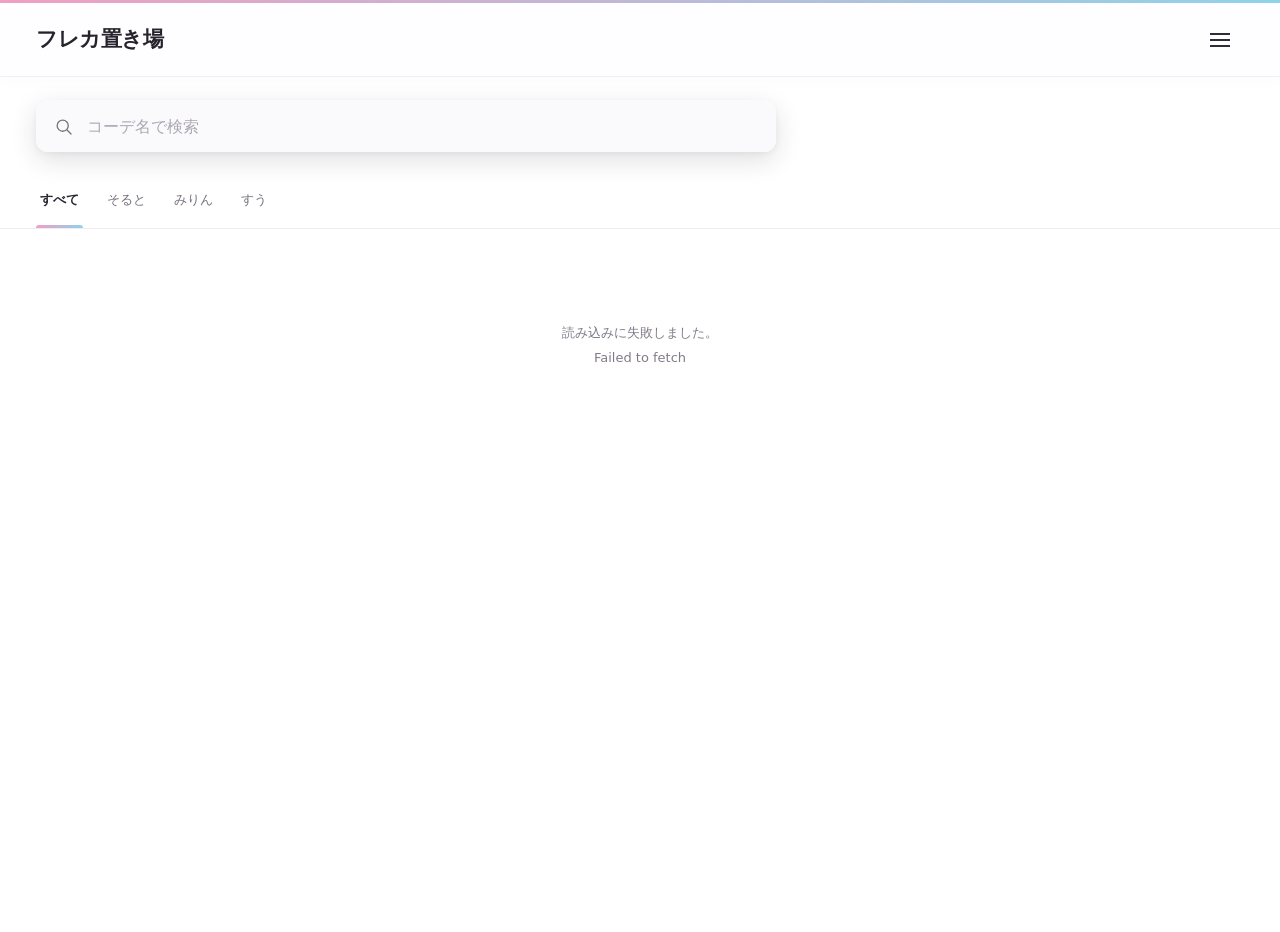
==== commit b14dd53e: "Refresh public floating search stylesheet cache" ====
--- a/index.html
+++ b/index.html
@@ -1 +1 @@
-<!doctype html><html lang="ja"><head><meta charset="UTF-8"><meta name="viewport" content="width=device-width,initial-scale=1"><meta name="theme-color" content="#ffffff"><title>フレカ置き場 - 塩</title><link rel="stylesheet" href="assets/style.css?v=site-e-initial-20261123"></head><body data-page="view"><div id="app"></div><script src="assets/config.js?v=site-e-header-name-20261123"></script><script src="assets/core.js?v=site-e-drive-thumbnail-fix-20261123"></script><script src="assets/view.js?v=site-e-initial-20261123"></script></body></html>+<!doctype html><html lang="ja"><head><meta charset="UTF-8"><meta name="viewport" content="width=device-width,initial-scale=1"><meta name="theme-color" content="#ffffff"><title>フレカ置き場 - 塩</title><link rel="stylesheet" href="assets/style.css?v=floating-search-only-20261124"></head><body data-page="view"><div id="app"></div><script src="assets/config.js?v=site-e-header-name-20261123"></script><script src="assets/initial-colors.js?v=site-e-color-bootstrap-20261123"></script><script src="assets/core.js?v=site-e-instant-colors-20261123"></script><script src="assets/view.js?v=site-e-instant-colors-20261123"></script></body></html>
--- a/assets/style.css
+++ b/assets/style.css
@@ -799,20 +799,48 @@
  }
 }
 @media (max-width:540px) {
+ /* Keep the title, add button and menu on one horizontal header row. */
  body[data-page="edit"] .header-inner {
+  position:relative;
   display:flex;
-  flex-direction:column;
-  align-items:stretch;
-  gap:0;
-  padding:9px 12px 10px;
+  flex-direction:row;
+  align-items:center;
+  justify-content:space-between;
+  min-height:76px;
+  gap:8px;
+  padding:9px 12px;
  }
- body[data-page="edit"] .header-inner > .app-title {font-size:16px;}
+ body[data-page="edit"] .header-inner > .app-title {
+  flex:0 1 auto;
+  min-width:0;
+  font-size:16px;
+  white-space:nowrap;
+  padding-bottom:16px;
+ }
  body[data-page="edit"] .header-actions {
+  display:flex;
+  flex:0 0 auto;
+  align-items:center;
   justify-content:flex-end;
-  width:100%;
+  width:auto;
   gap:7px;
  }
- body[data-page="edit"] .header-date {margin-right:auto;}
+ body[data-page="edit"] .header-date {
+  position:absolute;
+  left:12px;
+  bottom:8px;
+  margin:0;
+  font-size:10px;
+ }
+ body[data-page="edit"] .site-d-header-add {
+  padding:8px 10px;
+  white-space:nowrap;
+ }
+ body[data-page="edit"] .hamburger {
+  flex:0 0 40px;
+  width:40px;
+  height:40px;
+ }
 }
 
 /* Six-column desktop card management; retain the continuous scrolling list. */
@@ -973,3 +1001,34 @@
 body[data-page="edit"] .admin-card-grid .admin-card-body > .row {
  margin-top:auto;
 }
+
+/* Public gallery: only the sticky search field floats above scrolling cards. */
+body[data-page="view"] .search-dock {
+  background:transparent;
+  border:0;
+  box-shadow:none;
+  -webkit-backdrop-filter:none;
+  backdrop-filter:none;
+  pointer-events:none;
+}
+body[data-page="view"] .search-dock > .search {
+  position:relative;
+  pointer-events:auto;
+  background:rgba(250,249,252,.86);
+  border-radius:var(--radius-medium);
+  box-shadow:0 8px 26px rgba(39,32,49,.14),0 2px 7px rgba(39,32,49,.05);
+  -webkit-backdrop-filter:blur(17px) saturate(1.15);
+  backdrop-filter:blur(17px) saturate(1.15);
+}
+body[data-page="view"] .search-dock > .search:focus-within {
+  background:rgba(250,248,253,.92);
+  box-shadow:0 9px 28px rgba(39,32,49,.17),inset 0 -2px #777086;
+}
+@media (prefers-reduced-transparency:reduce) {
+  body[data-page="view"] .search-dock > .search,
+  body[data-page="view"] .search-dock > .search:focus-within {
+    background:rgb(250,249,252);
+    -webkit-backdrop-filter:none;
+    backdrop-filter:none;
+  }
+}
